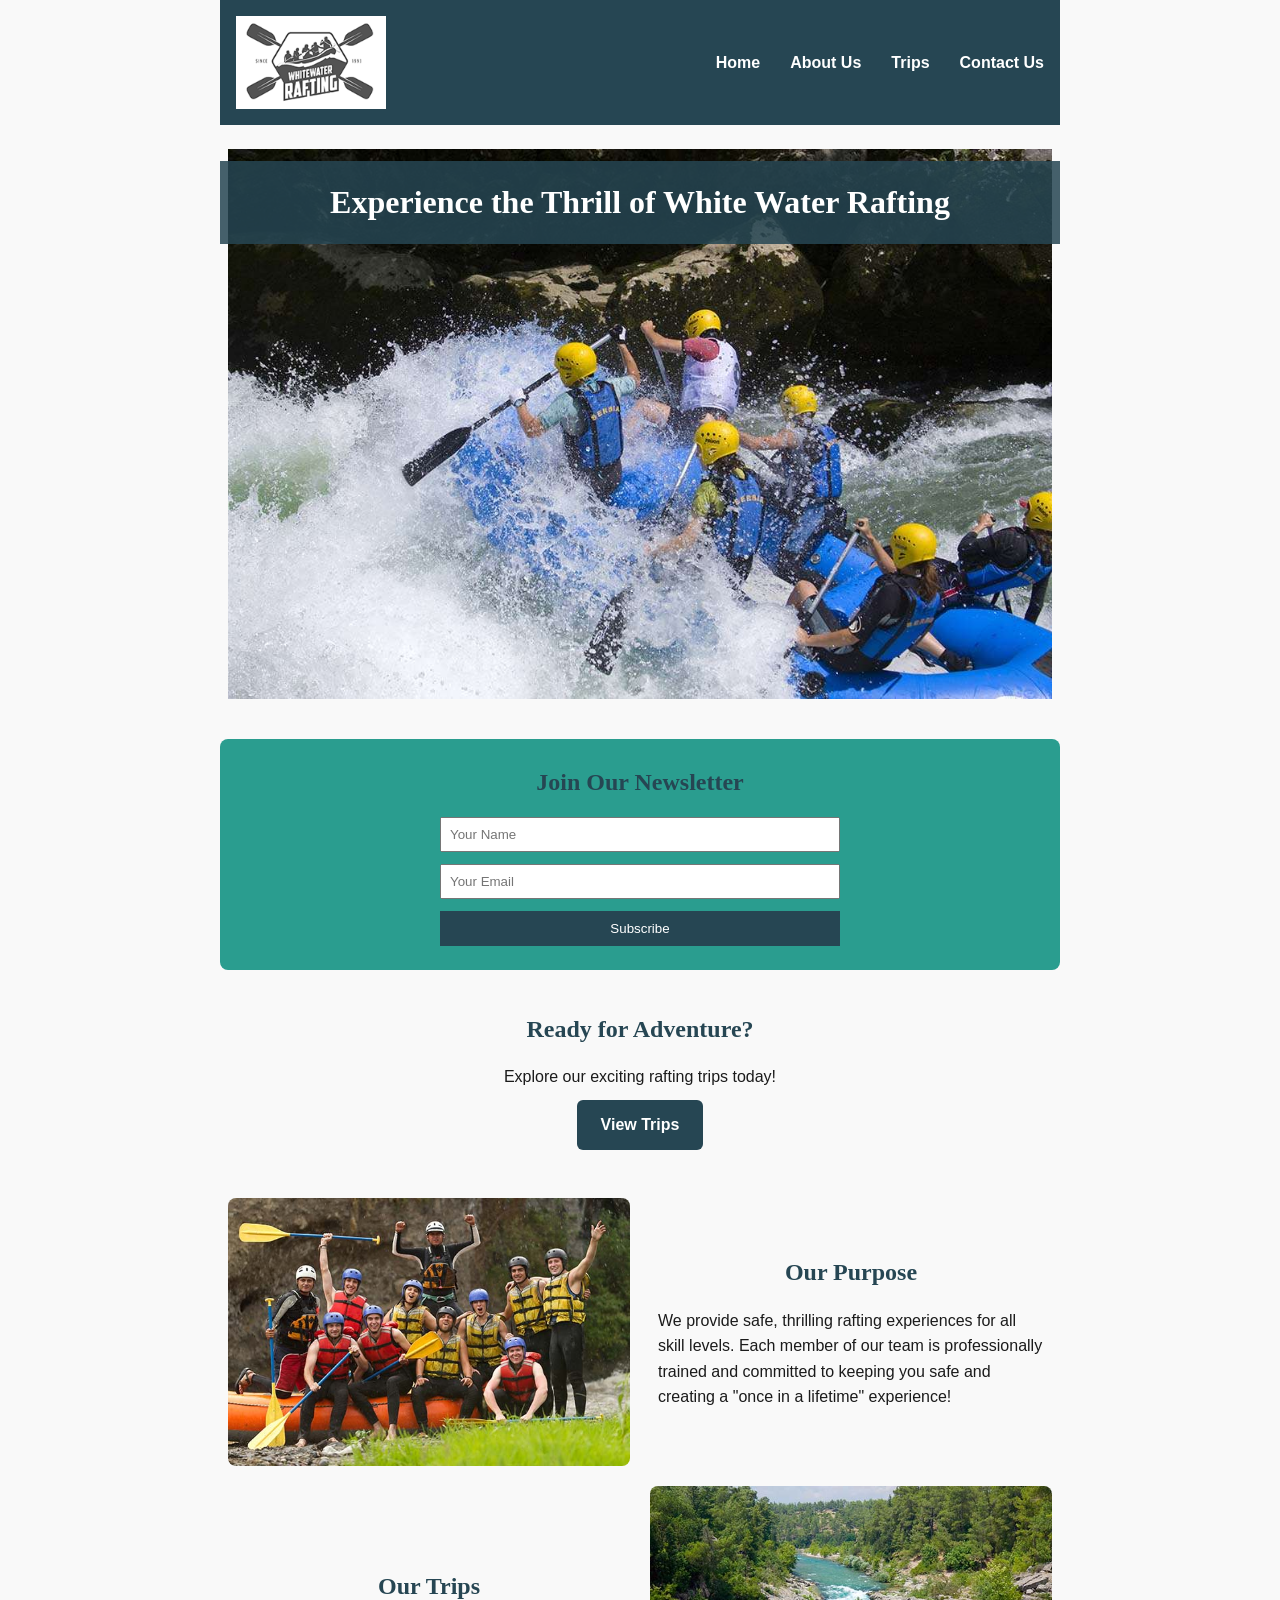
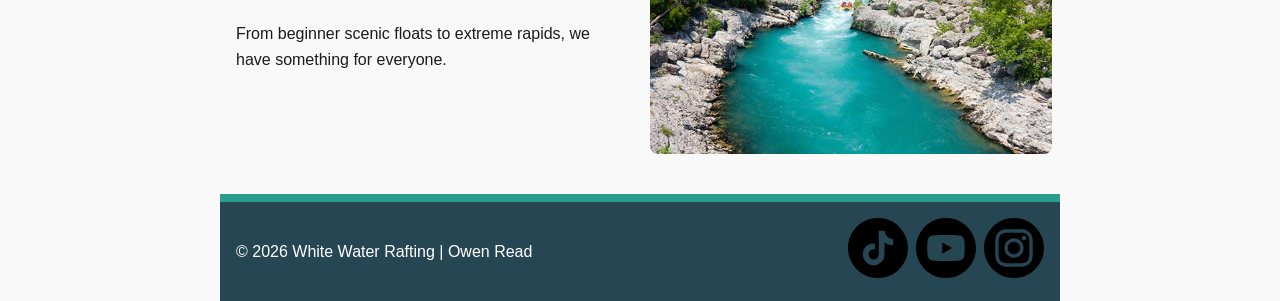
==== wwr/index.html @ f2d8cc08 "rafting site v1" ====
<!-- 30 Jan 2026 | Owen Read -->
<!DOCTYPE html>
<html lang="en-US">

<head>
    <meta charset="UTF-8">
    <meta name="viewport" content="width=device-width, initial-scale=1.0">
    <title>About Us | White Water Rafting</title>

    <meta name="description"
      content="Learn about White Water Rafting's mission, history, and adventure opportunities.">
    <meta name="author" content="Owen Read">

    <link rel="stylesheet" href="styles/rafting.css">
</head>

<body>

    <header>
        <img src="images/logo.png" alt="White Water Rafting Logo Crossed Oars">

        <nav>
            <ul>
                <li><a href="index.html">Home</a></li>
                <li><a href="about.html">About Us</a></li>
                <li><a href="trips.html">Trips</a></li>
                <li><a href="contact.html">Contact Us</a></li>
            </ul>
        </nav>
    </header>

    <main>

        <section class="hero">
            <img src="images/hero2.jpg" alt="Rafting Adventure Close Up">
            <h1>Experience the Thrill of White Water Rafting</h1>
        </section>

        <section class="home-newsletter">
            <h2>Join Our Newsletter</h2>
            <form>
                <input type="text" placeholder="Your Name" required>
                <input type="email" placeholder="Your Email" required>
                <button type="submit">Subscribe</button>
            </form>
        </section>

        <section class="home-cta">
            <h2>Ready for Adventure?</h2>
            <p>Explore our exciting rafting trips today!</p>
            <a href="trips.html">View Trips</a>
        </section>

        <section class="home-grid">
            <img src="images/team.jpg" alt="White Water Rafting Team">
            <article>
                <h2>Our Purpose</h2>
                <p>We provide safe, thrilling rafting experiences for all skill levels. Each member
                    of our team is professionally trained and committed to keeping you safe and
                    creating a "once in a lifetime" experience!</p>
            </article>

            <article>
                <h2>Our Trips</h2>
                <p>From beginner scenic floats to extreme rapids, we have something for
                    everyone.</p>
            </article>
            <img src="images/adventure1.jpg" alt="Los Dientes del Diablo rapids">
        </section>

    </main>


    <footer>
        <p>© 2026 White Water Rafting | Owen Read</p>

        <nav class="socialmedia">
            <a href="https://tiktok.com">
                <img src="images/tiktok.svg" alt="Follow us on TikTok">
            </a>
            <a href="https://youtube.com">
                <img src="images/youtube.svg" alt="Follow us on YouTube">
            </a>
            <a href="https://instagram.com">
                <img src="images/insta.svg" alt="Follow us on Instagram">
            </a>
        </nav>
    </footer>

</body>

</html>
---- wwr/styles/rafting.css ----
*,
*::before,
*::after {
    margin: 0;
    padding: 0;
    box-sizing: border-box;
}

:root {
    --primary-color: #264653;
    --secondary-color: #2a9d8f;
    --accent1-color: #1b1b1b;
    --accent2-color: #ffffff;
    --heading-font: "Times New Roman", Georgia, serif;
    --body-font: Arial, Helvetica, sans-serif;
}

body {
    font-family: var(--body-font);
    color: var(--accent1-color);
    background-color: #f9f9f9;
    line-height: 1.6;
}

header,
main,
footer {
    max-width: 840px;
    width: 100%;
    margin: 0 auto;
}

header {
    display: grid;
    grid-template-columns: auto 1fr;
    align-items: center;
    padding: 16px;
    background-color: var(--primary-color);
    color: var(--accent2-color);
}

header img {
    width: 150px;
    height: auto;
}

nav {
    justify-self: end;
}

nav ul {
    list-style: none;
    display: flex;
    gap: 30px;
}

nav ul li a {
    text-decoration: none;
    color: var(--accent2-color);
    font-weight: bold;
}

nav ul li a:hover {
    color: var(--secondary-color);
    text-decoration: underline;
}

h1 {
    font-family: var(--heading-font);
    color: var(--accent2-color);
}

h2 {
    font-family: var(--heading-font);
    color: var(--primary-color);
    text-align: center;
    margin-bottom: 16px;
}

.contact-page h2 {
    color: var(--accent1-color);
}

section,
article {
    margin: 16px 0;
    padding: 8px;
}

.hero {
    position: relative;
    margin-bottom: 32px;
}

.hero img {
    display: block;
    width: 100%;
    height: auto;
}

.hero h1 {
    position: absolute;
    top: 20px;
    left: 0;
    right: 0;
    padding: 16px;
    text-align: center;
    background-color: rgba(38, 70, 83, 0.85);
    font-size: 2rem;
}

.hero article {
    position: absolute;
    bottom: 30px;
    left: 20px;
    right: 20px;
    background-color: rgba(255, 255, 255, 0.85);
    padding: 16px;
    border-radius: 8px;
}

.hero article img {
    width: 300px;
    margin: 0 auto 12px;
    border-radius: 8px;
    box-shadow: 0 2px 6px rgba(0, 0, 0, 0.3);
    display: block;
}

.hero article p {
    color: var(--accent1-color);
}

.history-content {
    display: grid;
    grid-template-columns: 1fr 1fr 1fr;
    gap: 16px;
    align-items: center;
}

.history-content img {
    width: 100%;
}

.adventure-gallery {
    display: flex;
    gap: 16px;
}

.adventure-gallery figure {
    text-align: center;
}

.adventure-gallery img {
    width: 100%;
}

footer {
    display: flex;
    justify-content: space-between;
    align-items: center;
    padding: 16px;
    background-color: var(--primary-color);
    color: var(--accent2-color);
    border-top: 8px solid var(--secondary-color);
}

.socialmedia {
    display: flex;
    gap: 8px;
}

.socialmedia a {
    text-decoration: none;
}

.socialmedia a img {
    width: 60px;
    height: 60px;
}

/* CONTACT PAGE */

.contact-page .company-info h1,
.contact-page .company-info p {
    color: var(--primary-color);
    text-align: center;
}

.contact-page .company-info p {
    margin-bottom: 8px;
}

.contact-page .map-form-wrapper {
    display: flex;
    justify-content: center;
    gap: 20px;
    flex-wrap: wrap;
    align-items: flex-start;
}

.contact-page iframe {
    width: 50%;
    max-width: 400px;
    height: 300px;
    border: none;
}

.contact-page .contact-form {
    flex: 1;
    min-width: 300px;
    max-width: 400px;
    display: flex;
    flex-direction: column;
}

.contact-page .contact-form label {
    display: flex;
    align-items: center;
    gap: 8px;
    margin-bottom: 12px;
    cursor: pointer;
}

.contact-page .contact-form input,
.contact-page .contact-form textarea {
    width: 100%;
    padding: 8px;
    margin-bottom: 10px;
}

.contact-page .contact-form input[type="radio"],
.contact-page .contact-form input[type="checkbox"] {
    width: auto;
    height: auto;
    margin: 0;
}

.contact-page .contact-form button {
    width: 100%;
    padding: 10px;
    background-color: var(--secondary-color);
    color: var(--accent1-color);
    border: none;
    cursor: pointer;
}

.contact-page .contact-form button:hover {
    opacity: 0.85;
}

.contact-page .employees-section {
    display: flex;
    flex-direction: column;
    gap: 16px;
    padding: 16px;
    background-color: var(--secondary-color);
    text-align: center;
}

.contact-page .employees-section h2 {
    color: var(--accent1-color);
}

.contact-page .employees-section .employees {
    display: flex;
    justify-content: center;
    gap: 60px;
    flex-wrap: wrap;
}

.contact-page .employees-section figure {
    max-width: 150px;
    text-align: center;
}

.contact-page .employees-section img {
    width: 100%;
    border-radius: 8px;
}

.contact-page .employees-section figcaption {
    color: var(--accent1-color);
    font-size: 0.9rem;
}

/* ---------------- HOME PAGE ---------------- */

.home-newsletter {
    background-color: var(--secondary-color);
    padding: 24px;
    text-align: center;
    border-radius: 8px;
}

.home-newsletter form {
    display: flex;
    flex-direction: column;
    gap: 12px;
    max-width: 400px;
    margin: 0 auto;
}

.home-newsletter input {
    padding: 8px;
    width: 100%;
}

.home-newsletter button {
    padding: 10px;
    background-color: var(--primary-color);
    color: var(--accent2-color);
    border: none;
    cursor: pointer;
}

.home-newsletter button:hover {
    opacity: 0.85;
}

.home-cta {
    text-align: center;
    margin: 32px 0;
}

.home-cta p {
    padding-bottom: 10px;
}

.home-cta a {
    display: inline-block;
    padding: 12px 24px;
    background-color: var(--primary-color);
    color: var(--accent2-color);
    text-decoration: none;
    font-weight: bold;
    border-radius: 6px;
}

.home-cta a:hover {
    /* I really liked how this padding makes the button pup with hover */
    padding: 18px 30px;
    background-color: var(--secondary-color);
}

.home-grid {
    display: grid;
    grid-template-columns: 1fr 1fr;
    gap: 20px;
    align-items: center;
    margin: 32px 0;
}

.home-grid img {
    width: 100%;
    border-radius: 8px;
}

/* ---------------- TRIPS PAGE ---------------- */

.trips-cta {
    text-align: center;
    margin: 32px 0;
}

.trips-cta a {
    padding: 12px 24px;
    background-color: var(--secondary-color);
    color: var(--accent1-color);
    text-decoration: none;
    border-radius: 6px;
    font-weight: bold;
}

.trip-cards {
    display: grid;
    grid-template-columns: repeat(auto-fit, minmax(250px, 1fr));
    gap: 20px;
    margin: 32px 0;
}

.trip-card {
    background-color: white;
    border-radius: 8px;
    padding: 16px;
    box-shadow: 0 2px 6px rgba(0, 0, 0, 0.2);
    text-align: center;
}

.trip-card img {
    width: 100%;
    border-radius: 8px;
}

.trips-table table {
    width: 100%;
    border-collapse: collapse;
    margin-top: 20px;
}

.trips-table th,
.trips-table td {
    border: 1px solid #ddd;
    padding: 8px;
    text-align: center;
}

.trips-table th {
    background-color: var(--primary-color);
    color: var(--accent2-color);
}

/* ---------------- RESPONSIVE ---------------- */

@media (max-width: 900px) {

    header,
    main,
    footer {
        width: 95%;
    }

    .hero article img {
        margin: 0 auto 12px;
        width: 150px;
    }

    .hero article {
        text-align: center;
    }

    .history-content {
        grid-template-columns: 1fr;
    }

    .adventure-gallery {
        flex-direction: column;
    }

    .home-grid {
        grid-template-columns: 1fr;
    }

    .contact-page .employees-section .employees {
        gap: 24px;
    }

    .contact-page iframe,
    .contact-page .contact-form {
        width: 100%;
        max-width: 100%;
    }
}
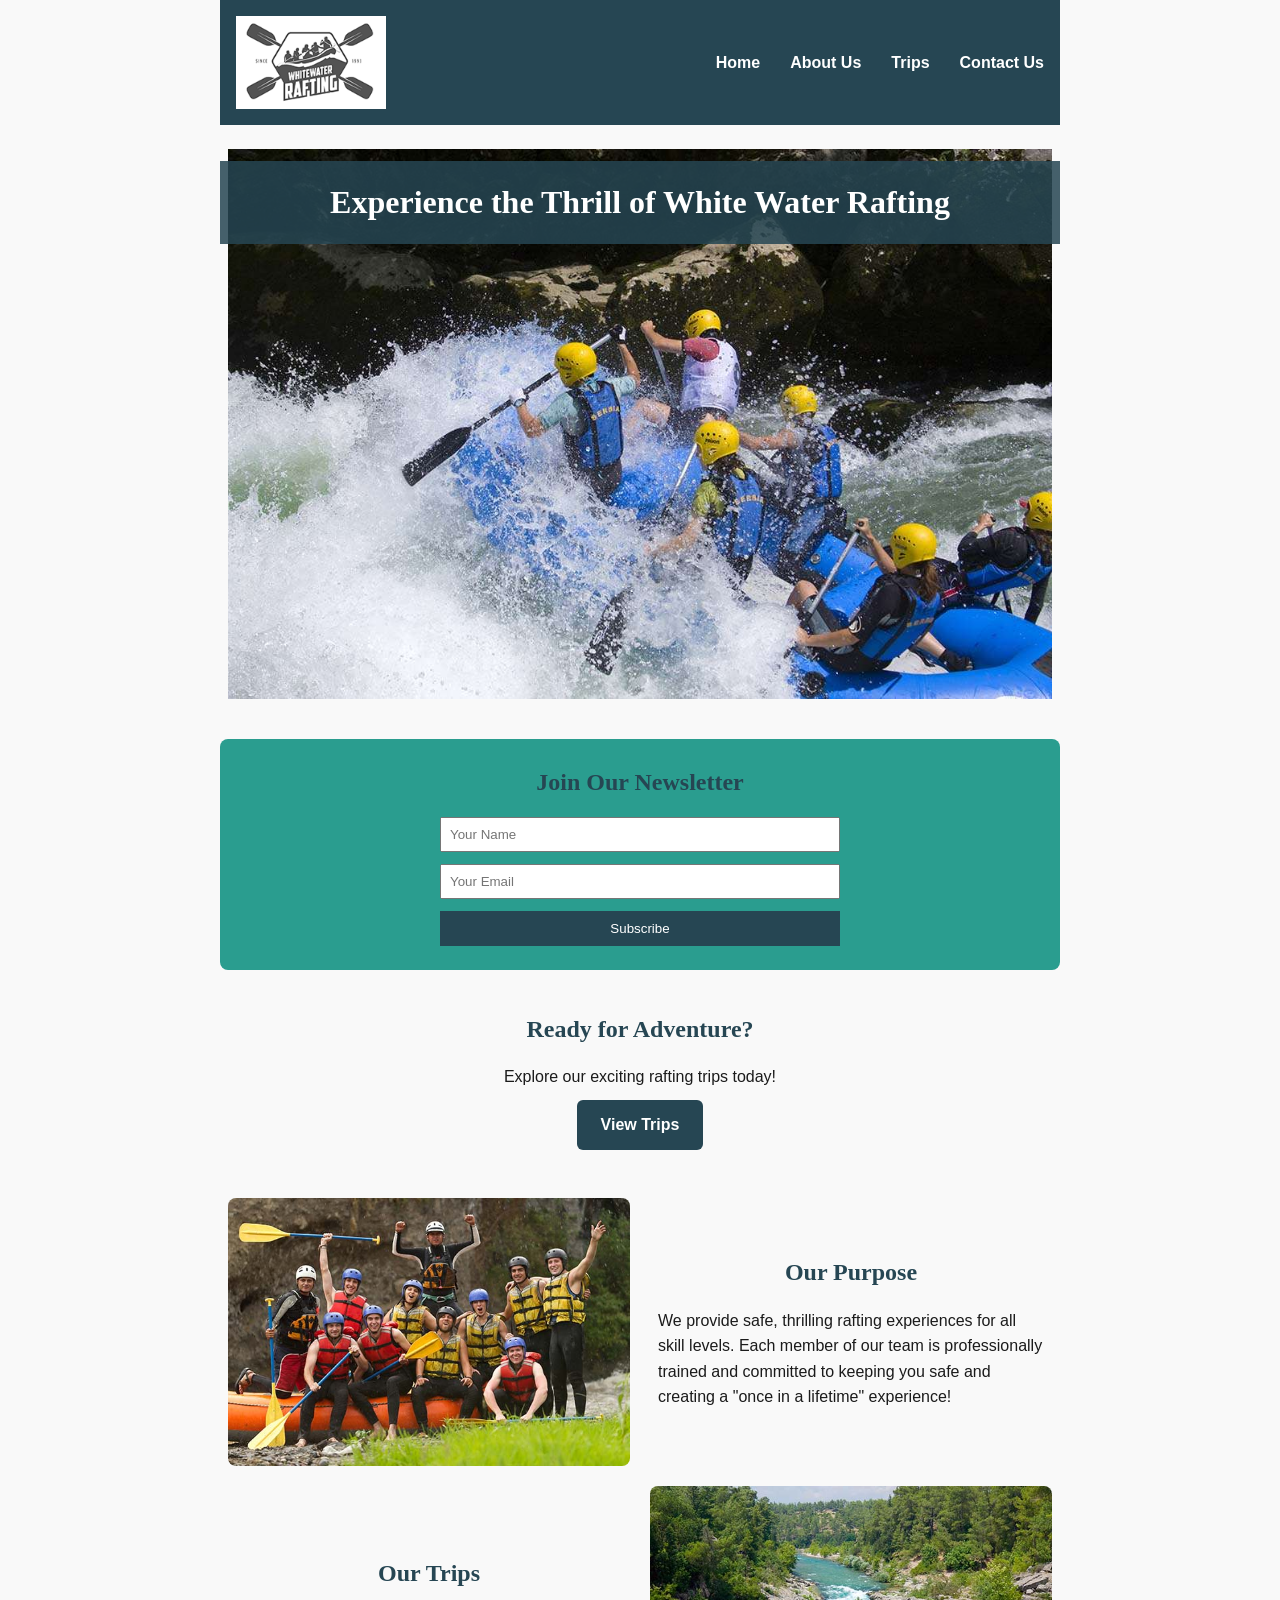
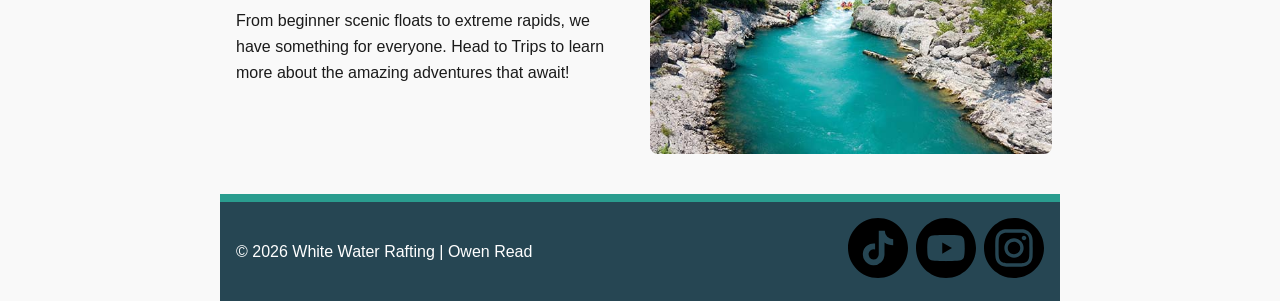
==== commit a7aec000: "rafting site v2" ====
--- a/wwr/index.html
+++ b/wwr/index.html
@@ -63,7 +63,8 @@
             <article>
                 <h2>Our Trips</h2>
                 <p>From beginner scenic floats to extreme rapids, we have something for
-                    everyone.</p>
+                    everyone. Head to Trips to learn more about the amazing adventures that await!
+                </p>
             </article>
             <img src="images/adventure1.jpg" alt="Los Dientes del Diablo rapids">
         </section>
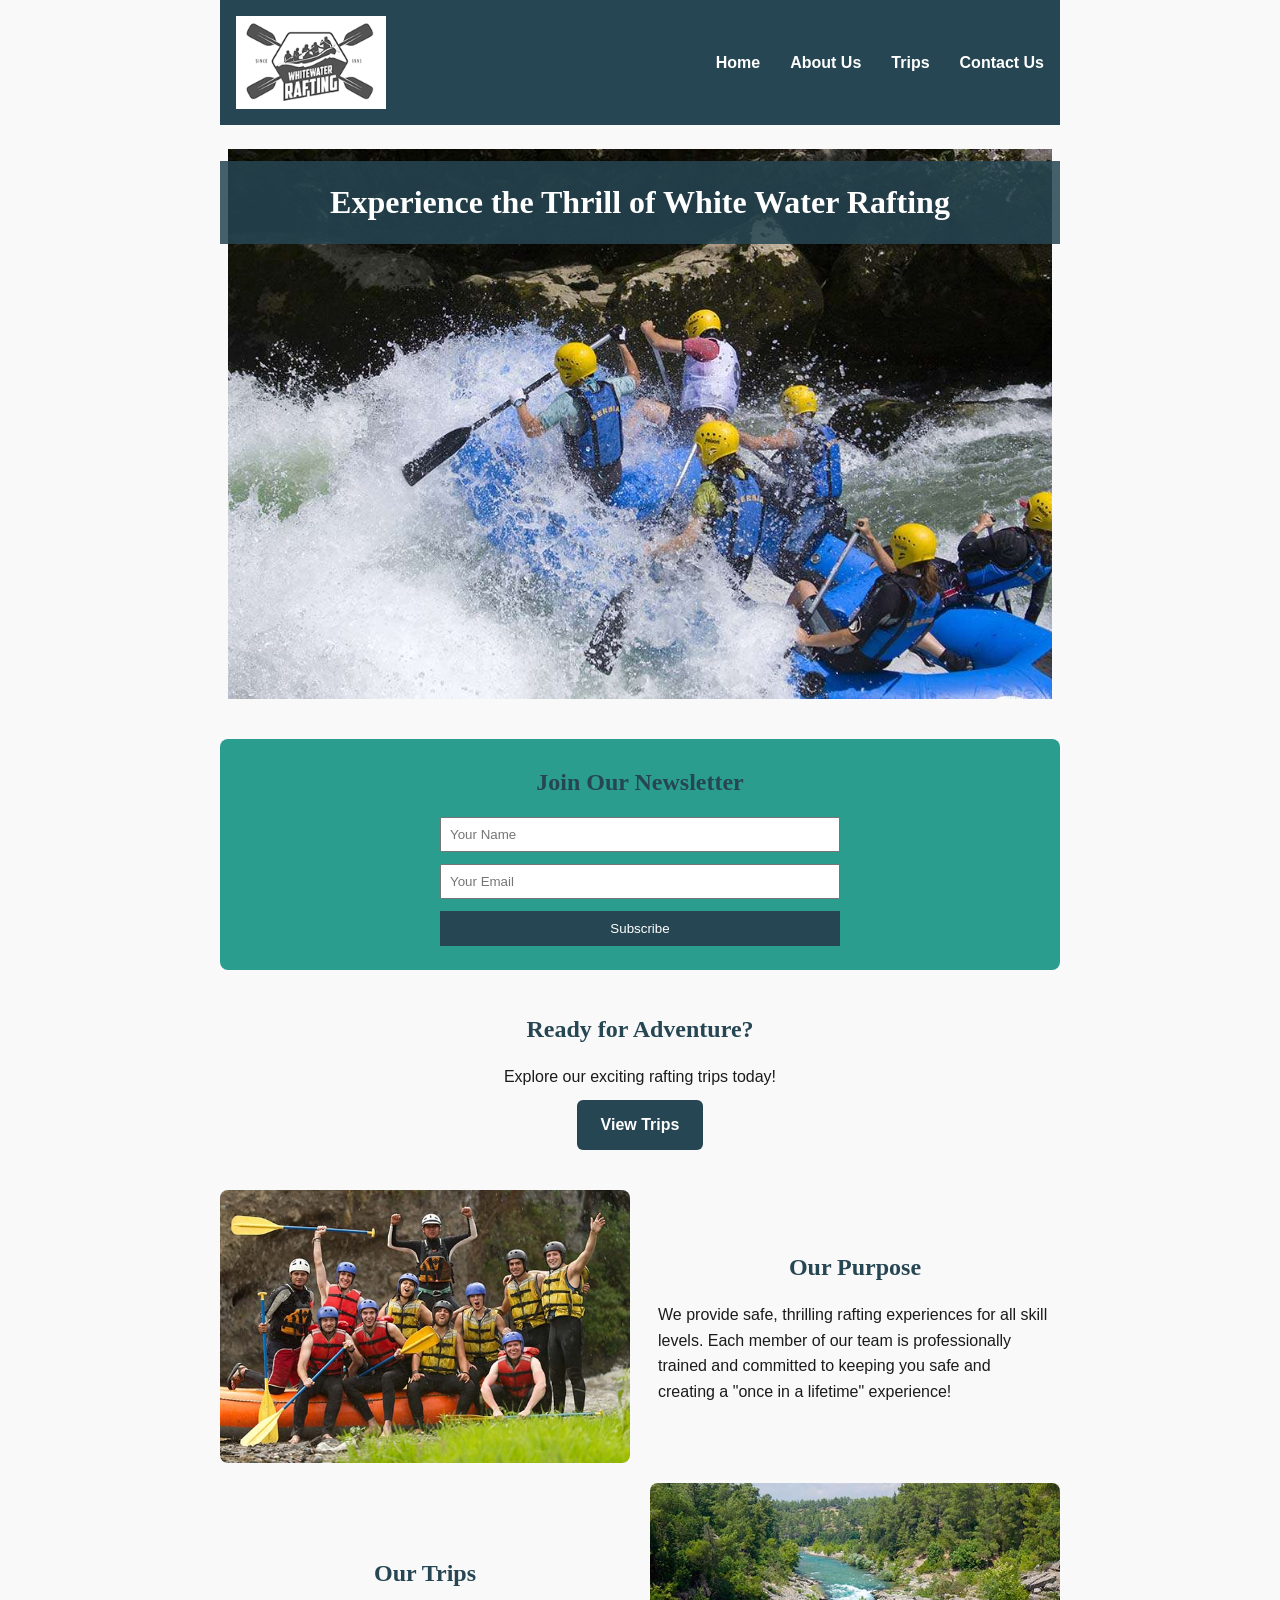
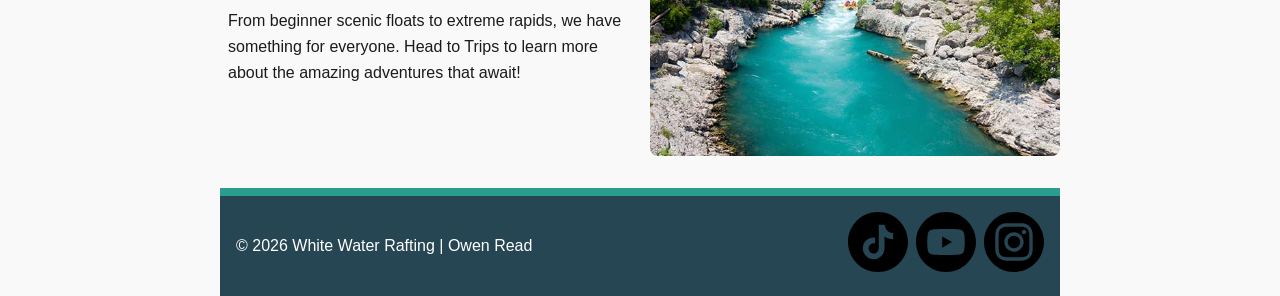
==== commit 726b9003: "rafting site v2" ====
--- a/wwr/index.html
+++ b/wwr/index.html
@@ -8,7 +8,7 @@
     <title>About Us | White Water Rafting</title>
 
     <meta name="description"
-      content="Learn about White Water Rafting's mission, history, and adventure opportunities.">
+      content="Welcome to White Water Rafting where adventure and excitement are a bend away!">
     <meta name="author" content="Owen Read">
 
     <link rel="stylesheet" href="styles/rafting.css">
@@ -51,7 +51,7 @@
             <a href="trips.html">View Trips</a>
         </section>
 
-        <section class="home-grid">
+        <div class="home-grid">
             <img src="images/team.jpg" alt="White Water Rafting Team">
             <article>
                 <h2>Our Purpose</h2>
@@ -67,8 +67,7 @@
                 </p>
             </article>
             <img src="images/adventure1.jpg" alt="Los Dientes del Diablo rapids">
-        </section>
-
+        </div>
     </main>
 
 
